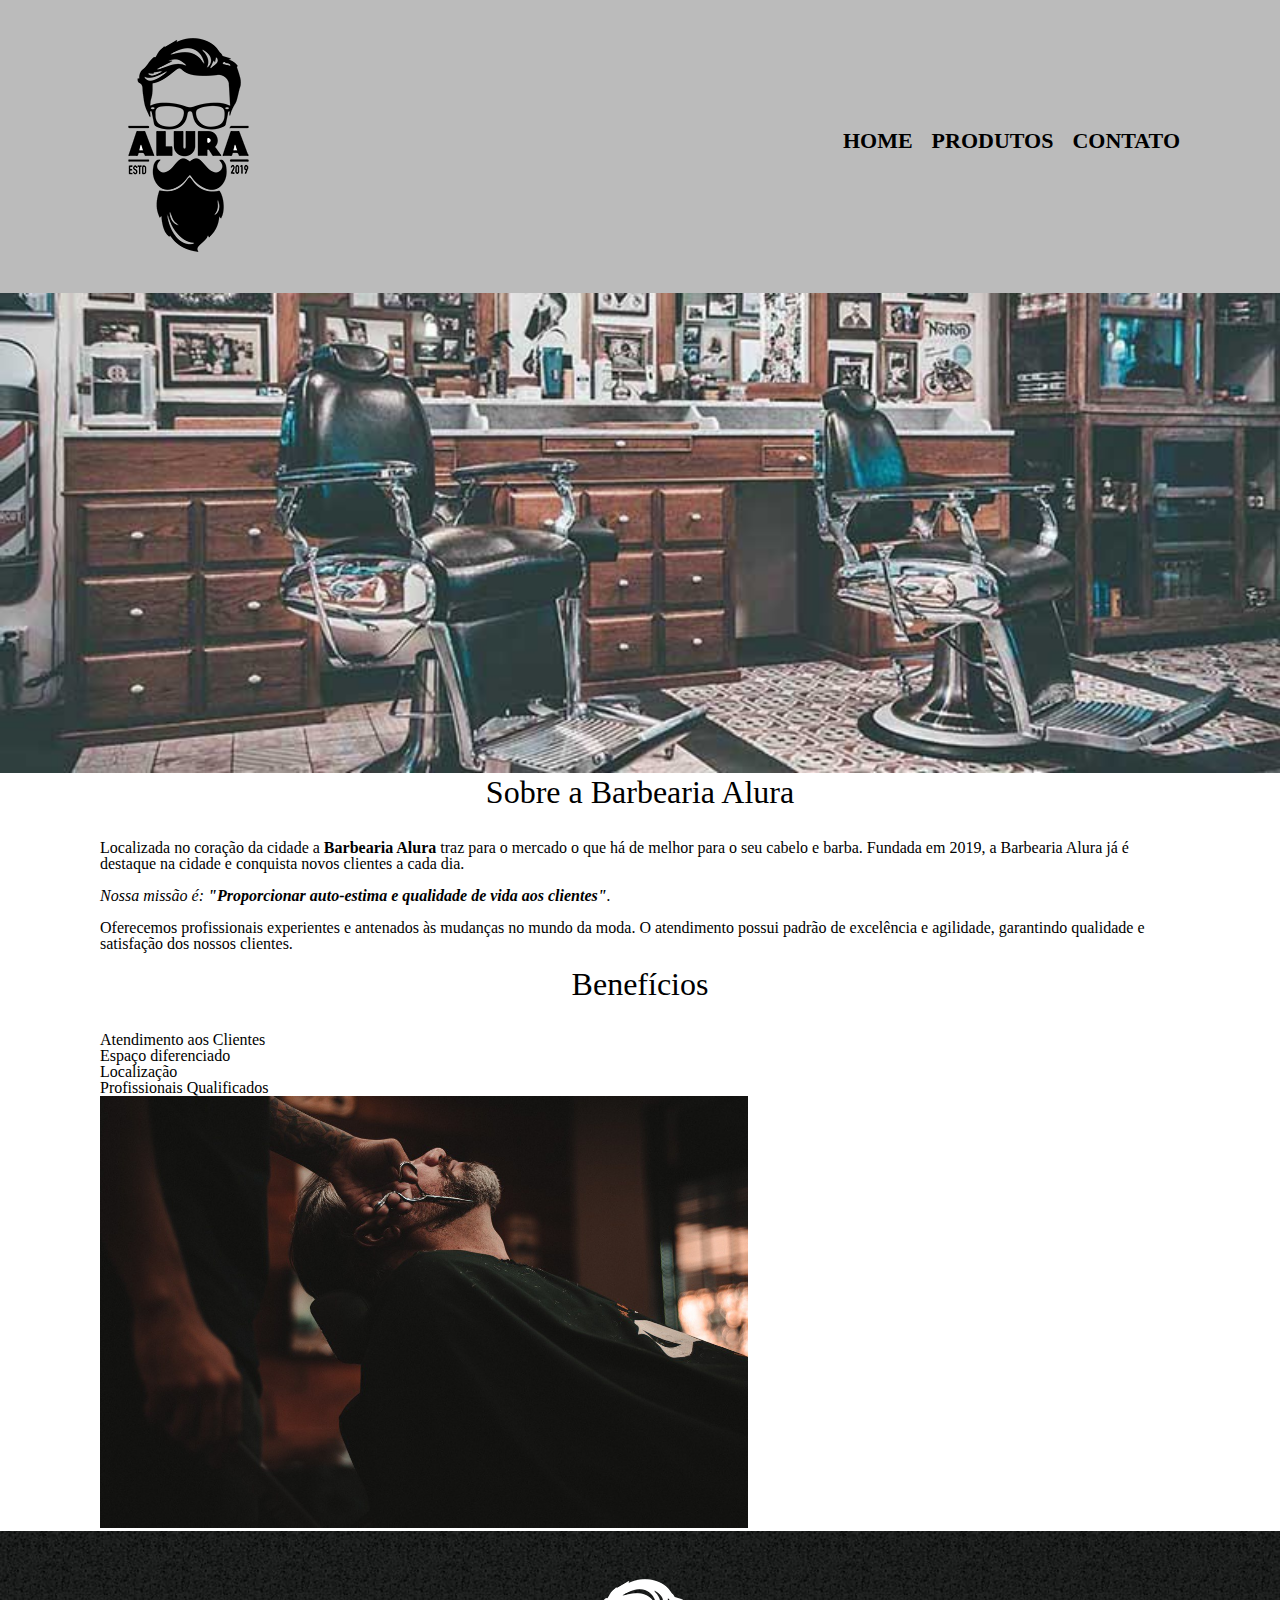
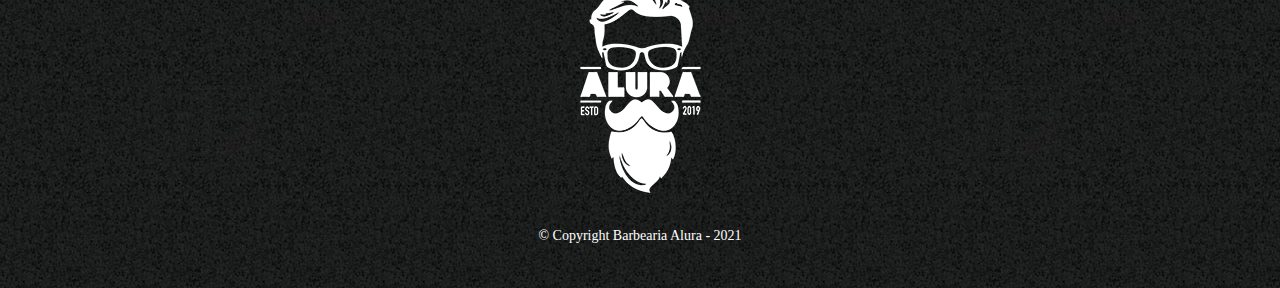
==== index.html @ 6071006e "Primeiro Commit de HTML/CSS" ====
<!DOCTYPE html>
<html lang="pt-br">
	<head>
		<meta charset="UTF-8">
		<title>Barbearia Alura</title>
		<link rel="stylesheet" href="reset.css">
		<link rel="stylesheet" href="style.css">
	</head>

	<body>
		<header>
			<div class="caixa-envelope-navegacao">			
				<h1><img src="logo.png"></h1>
				<nav>
					<ul>
						<li><a href="index.html">Home</a></li>
						<li><a href="produtos.html">Produtos</a></li>
						<li><a href="contato.html">Contato</a></li>
					</ul>			
				</nav>
			</div>
		</header>

		<img class="banner" src="banner.jpg">

		<main>
			<section class="principal">
				<h2 class="titulo-principal">Sobre a Barbearia Alura</h2>
		 
				<p>Localizada no coração da cidade a <strong>Barbearia Alura</strong> traz para o mercado o que há de melhor para o seu cabelo e barba. Fundada em 2019, a Barbearia Alura já é destaque na cidade e conquista novos clientes a cada dia.</p>

				<p id="missao"><em>Nossa missão é: <strong>"Proporcionar auto-estima e qualidade de vida aos clientes"</strong>.</em></p>

				<p>Oferecemos profissionais experientes e antenados às mudanças no mundo da moda. O atendimento possui padrão de excelência e agilidade, garantindo qualidade e satisfação dos nossos clientes.</p>
			</section>

			<section class="beneficios">
				<h3 class="titulo-principal">Benefícios</h3>

				<ul>
					<li class="itens">Atendimento aos Clientes</li>
					<li class="itens">Espaço diferenciado</li>
					<li class="itens">Localização</li>
					<li class="itens">Profissionais Qualificados</li>
				</ul>

				<img src="beneficios.jpg" class="imagembeneficios">
			</section>
		</main>

		<footer>
			<img src="logo-branco.png">
			<p class="copyright">&copy; Copyright Barbearia Alura - 2021</p>
		</footer>
	</body>
</html>
---- style.css ----
header {
	background: #BBBBBB;
	padding: 20px 0px;
}

.caixa-envelope-navegacao {
	position: relative;
	width: 1080px;
	margin: auto;
}

nav {
	position: absolute;
	right: 0px;
	top: 110px
}

nav li {
	display: inline;
	margin: 0 0 0 15px; //espaço para a esquerda
}

nav a {
	text-transform: uppercase;
	color: #000000;
	font-weight: bold;
	font-size: 22px;
	text-decoration: none;
}

nav a:hover {
	color: #C78C19;
	text-decoration: underline;
}

.produtos {
	width: 1080px;
	margin: 0 auto;
	padding: 50px 0px;

}

.produtos li {
	display: inline-block;
	text-align: center;
	width: 30%;
	vertical-align: top;
	margin: 1.5%;
	padding: 30px 20px;
	box-sizing: border-box;
	border:2px solid #000000;
	border-radius: 10px;
}

.produtos li:hover {
	border-color: #C78C19;
}

.produtos li:hover h2 {
	font-size: 34px;
}

.produtos li:active {
	border-color: #088C19;
}

.produtos h2 {
	font-size: 30px;
	font-weight: bold;
}

.produto-descricao {
	font-size: 22px; 
}

.produto-preco {
	font-size: 22px;
	font-weight: bold;
	padding: 10px 0px;
}

footer {
	text-align: center;
	background: url("bg.jpg");
	padding: 30px 0px;
}

.copyright {
	color: #FFFFFF;
	font-size: 14px;
	margin: 15px 0px;
}

main {
	width: 1080px;
	margin: 0px auto;
}

form {
	margin: 40px 0px;
}

form label, form legend {
	display: block;
	font-size: 20px;
	margin: 0 0 5px;
}

.input-padrao {
	display: block;
	margin: 0 0 12px;
	padding: 10px 20px;
	width: 50%
}

.checkbox {
	margin: 15px 0px;
}

.horarioatendimento {
	margin: 15px 0px;
}

.enviar {
	width: 40%;
	padding: 15px 0px;
	background: orange;
	color: white;
	font-weight: bold;
	font-size: 18px;
	border: none;
	border-radius: 15px;
	transition: 1s all;
	cursor: pointer;
}

.enviar:hover {
	background: darkorange;
	transform: scale(1.2);
}

table {
	margin: 40px 0px 20px;
}

thead {
	background: #555555;
	color: #FFFFFF;
	font-weight: bold;
}

td, th {
	border: 1px solid #000000;
	padding: 5px 12px;
}

/*CSS DA PÁGINA INICIAL*/

.banner {
	width: 100%;
}

.titulo-principal {
	text-align: center;
	font-size: 2em;
	margin: 0 0 1em;
}

.principal p {
	margin: 0 0 1em;
}

.principal strong {
	font-weight: bold;
}

.principal em {
	font-style: italic;
}

.imagembeneficios {
	width: 60%;
}
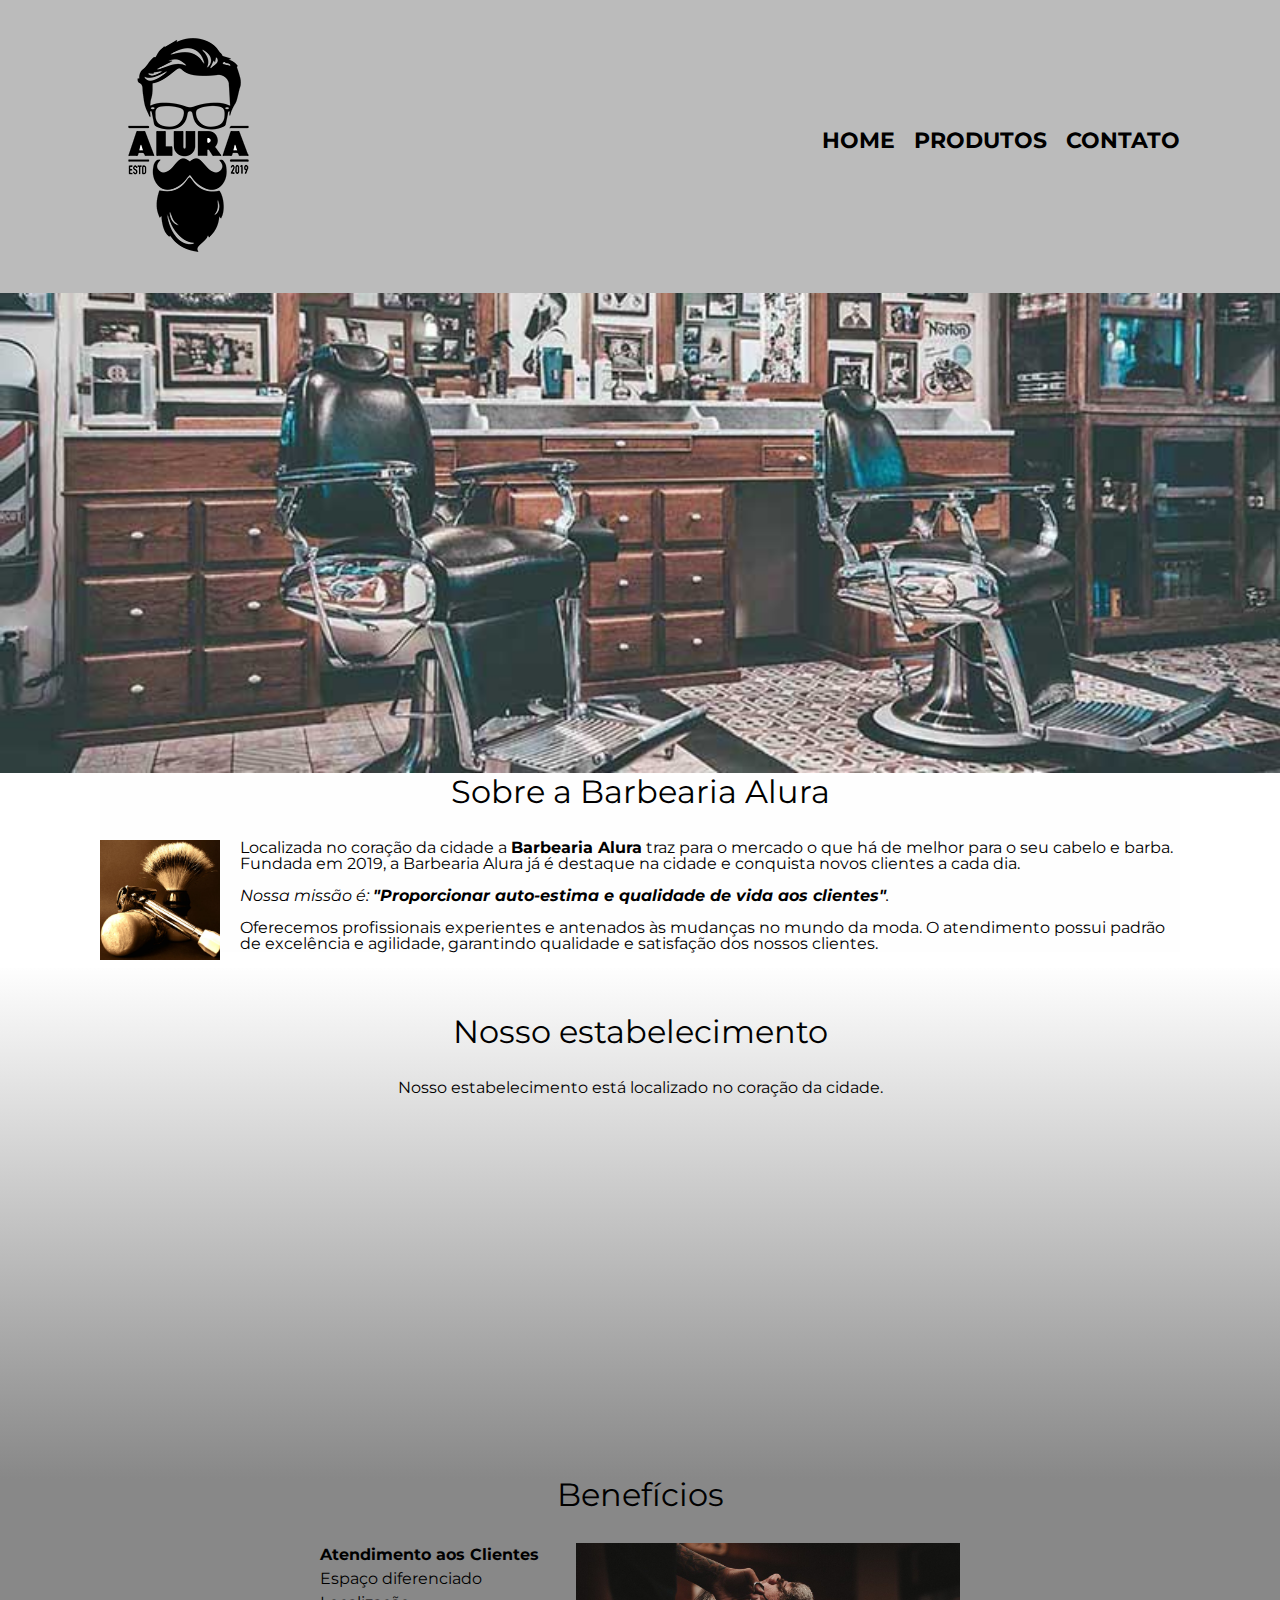
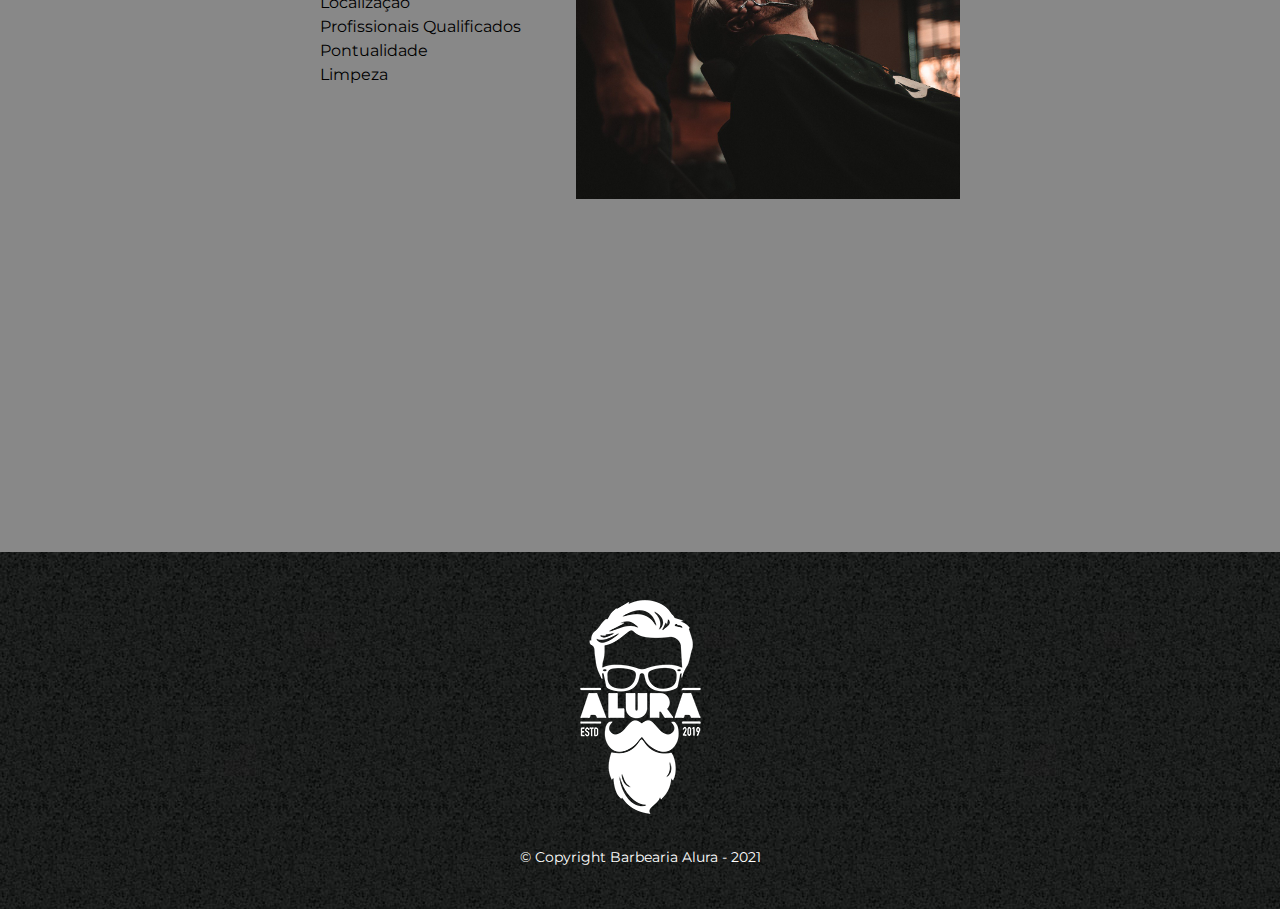
==== commit d1e83c3e: "Segundo commit" ====
--- a/index.html
+++ b/index.html
@@ -5,6 +5,7 @@
 		<title>Barbearia Alura</title>
 		<link rel="stylesheet" href="reset.css">
 		<link rel="stylesheet" href="style.css">
+		<link href="https://fonts.googleapis.com/css2?family=Montserrat&display=swap" rel="stylesheet">
 	</head>
 
 	<body>
@@ -25,7 +26,10 @@
 
 		<main>
 			<section class="principal">
+
 				<h2 class="titulo-principal">Sobre a Barbearia Alura</h2>
+
+				<img class="utensilios" src="utensilios.jpg" alt="Utensilios de um barbeiro">
 		 
 				<p>Localizada no coração da cidade a <strong>Barbearia Alura</strong> traz para o mercado o que há de melhor para o seu cabelo e barba. Fundada em 2019, a Barbearia Alura já é destaque na cidade e conquista novos clientes a cada dia.</p>
 
@@ -34,18 +38,38 @@
 				<p>Oferecemos profissionais experientes e antenados às mudanças no mundo da moda. O atendimento possui padrão de excelência e agilidade, garantindo qualidade e satisfação dos nossos clientes.</p>
 			</section>
 
+			<section class="mapa">
+				<h3 class="titulo-principal">Nosso estabelecimento</h3>
+				<p>Nosso estabelecimento está localizado no coração da cidade.</p>
+					
+				<div class="mapa-conteudo">
+					<iframe src="https://www.google.com/maps/embed?pb=!1m16!1m12!1m3!1d29254.195558795207!2d-46.65971080723521!3d-23.576543035706926!2m3!1f0!2f0!3f0!3m2!1i1024!2i768!4f13.1!2m1!1salura%20perto%20de%20S%C3%A3o%20Paulo%2C%20SP!5e0!3m2!1spt-BR!2sbr!4v1614711201762!5m2!1spt-BR!2sbr" width="100%" height="300" style="border:0;" allowfullscreen="" loading="lazy"></iframe>
+				</div>
+			</section>
+
 			<section class="beneficios">
 				<h3 class="titulo-principal">Benefícios</h3>
 
-				<ul>
-					<li class="itens">Atendimento aos Clientes</li>
-					<li class="itens">Espaço diferenciado</li>
-					<li class="itens">Localização</li>
-					<li class="itens">Profissionais Qualificados</li>
-				</ul>
+				<div class="conteudo-beneficios">
+					<ul class="lista-beneficios">
+						<li class="itens">Atendimento aos Clientes</li>
+						<li class="itens">Espaço diferenciado</li>
+						<li class="itens">Localização</li>
+						<li class="itens">Profissionais Qualificados</li>
+						<li class="itens">Pontualidade</li>
+						<li class="itens">Limpeza</li>
 
-				<img src="beneficios.jpg" class="imagembeneficios">
+
+					</ul><img src="beneficios.jpg" class="imagem-beneficios">
+
+				</div>
+
+				<div class="video">
+					<iframe width="560" height="315" src="https://www.youtube.com/embed/wcVVXUV0YUY" frameborder="0" allow="accelerometer; autoplay; clipboard-write; encrypted-media; gyroscope; picture-in-picture" allowfullscreen></iframe>
+				</div>
+
 			</section>
+		
 		</main>
 
 		<footer>
--- a/style.css
+++ b/style.css
@@ -1,3 +1,7 @@
+body {
+	font-family: 'Montserrat', sans-serif;
+}
+
 header {
 	background: #BBBBBB;
 	padding: 20px 0px;
@@ -92,8 +96,7 @@
 }
 
 main {
-	width: 1080px;
-	margin: 0px auto;
+	
 }
 
 form {
@@ -164,6 +167,14 @@
 	text-align: center;
 	font-size: 2em;
 	margin: 0 0 1em;
+	clear: left;
+}
+
+.principal {
+	background: #FEFEFE;
+	margin: 3em 0;
+	width: 1080px;
+	margin: 0px auto;
 }
 
 .principal p {
@@ -178,6 +189,56 @@
 	font-style: italic;
 }
 
-.imagembeneficios {
+.utensilios {
+	width: 120px;
+	float: left;
+	margin: 0 20px 20px 0; /*Cima, direita, baixo, esquerda*/
+}
+
+.mapa {
+	padding: 3em 0px; /*Tamanho proporcional ao tamanho da minha fonte.*/
+	background: linear-gradient(#FEFEFE, #888888);
+}
+
+.mapa-conteudo {
+	width: 1080px;
+	margin: 0px auto;
+}
+
+.mapa p {
+	margin: 0 0 2em 0; /*Tamanho proporcional ao tamanho da minha fonte.*/
+	text-align: center;
+}
+
+.beneficios {
+	margin-top: 3em 0;
+	background: #888888;
+}
+
+.conteudo-beneficios {
+	width: 640px;
+	margin: 0px auto;
+}
+
+.lista-beneficios {
+	width: 40%;
+	display: inline-block; /*A lista está block, portanto é aqui que devemos liberar o espaço para entrar a imagem.*/
+	vertical-align: top;
+}
+
+.itens {
+	line-height: 1.5;	
+}
+
+.itens:first-child {
+	font-weight: bold;
+}
+
+.imagem-beneficios {
 	width: 60%;
+}
+
+.video {
+	width: 560px;
+	margin: 2em auto 0; /*Dessa forma, o vídeo ficará centralizado.*/
 }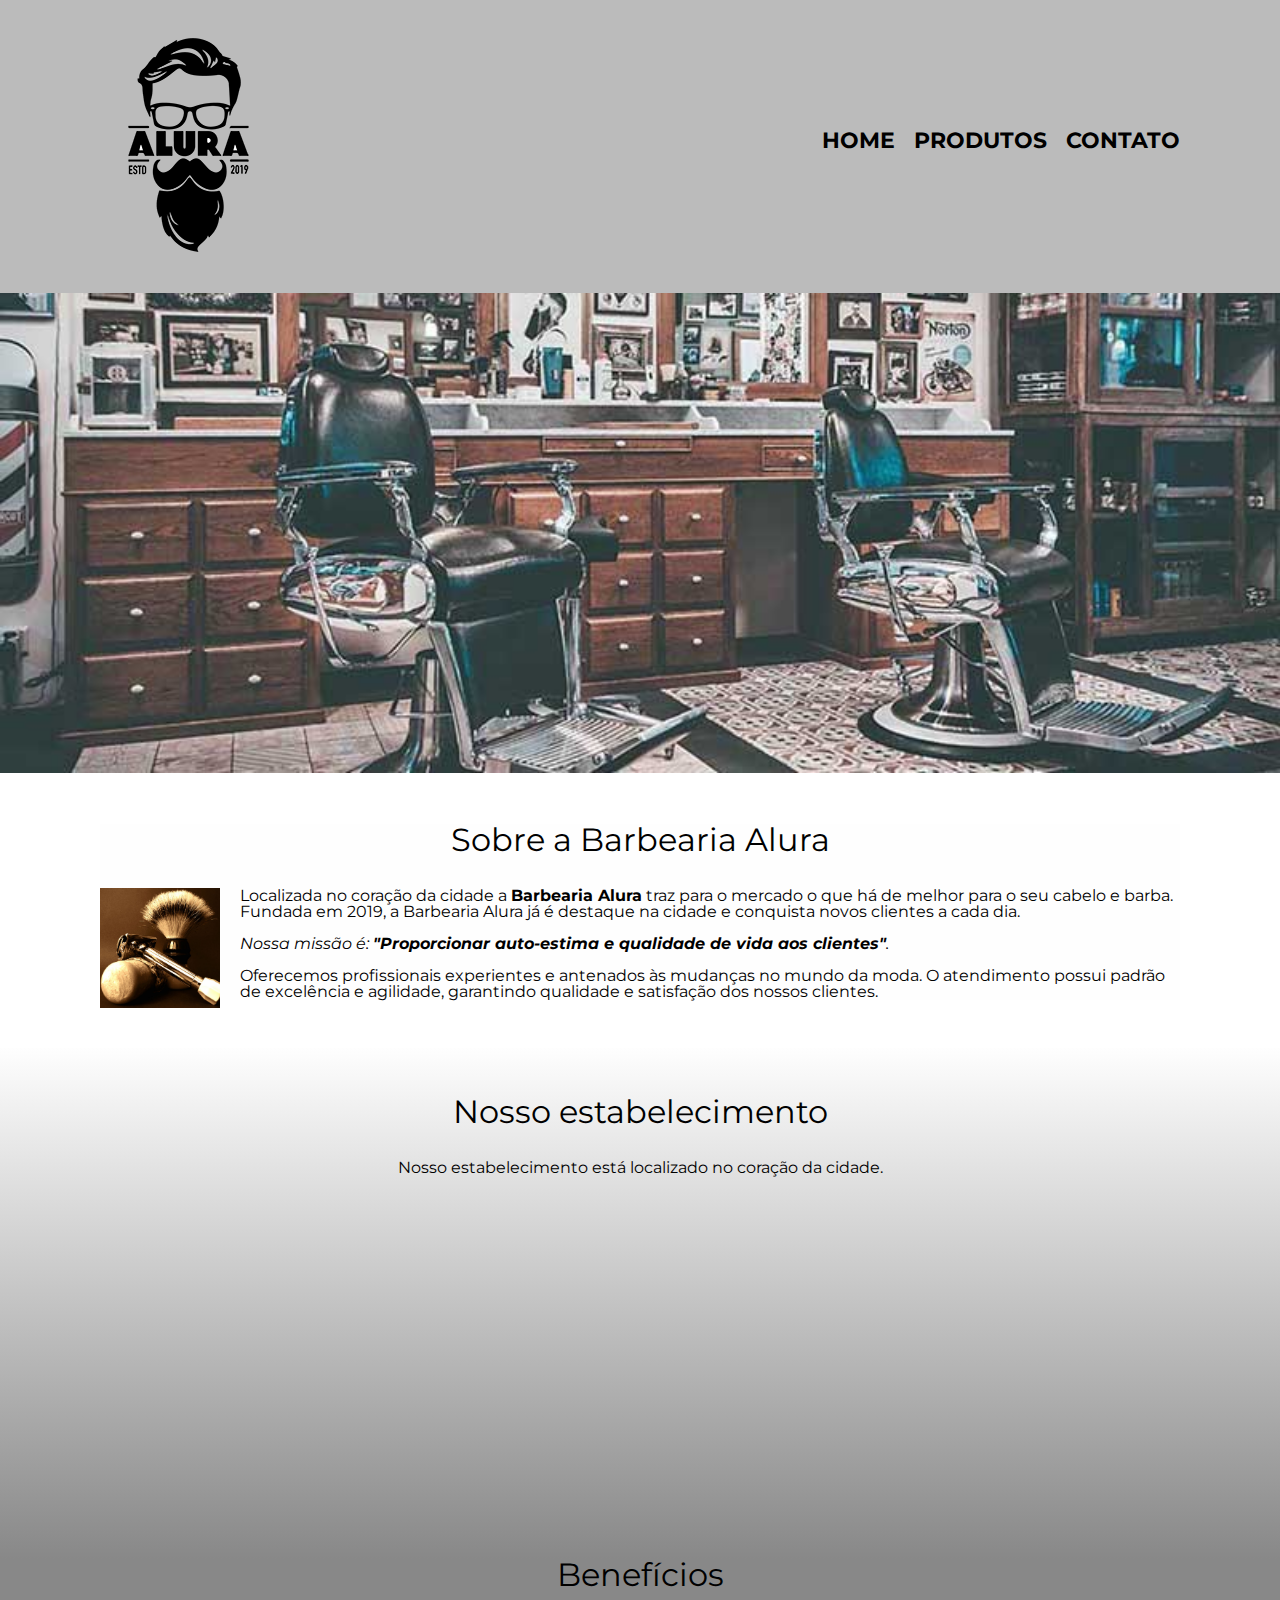
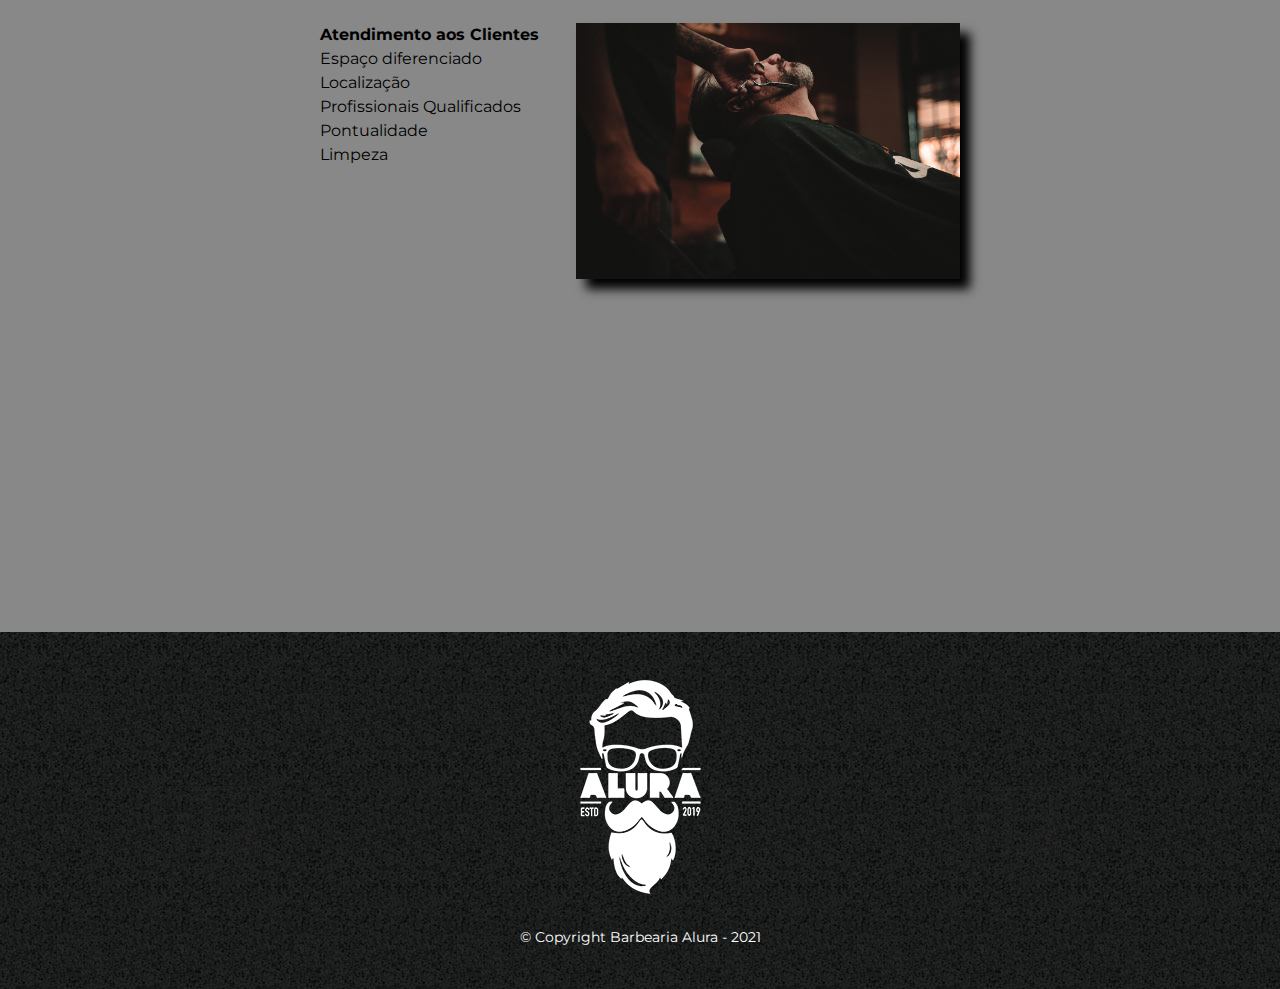
==== commit 3d4715e3: "Terceiro commit - página finalizada" ====
--- a/index.html
+++ b/index.html
@@ -2,6 +2,7 @@
 <html lang="pt-br">
 	<head>
 		<meta charset="UTF-8">
+		<meta name="viewport" content="width=device-width">
 		<title>Barbearia Alura</title>
 		<link rel="stylesheet" href="reset.css">
 		<link rel="stylesheet" href="style.css">
@@ -65,7 +66,7 @@
 				</div>
 
 				<div class="video">
-					<iframe width="560" height="315" src="https://www.youtube.com/embed/wcVVXUV0YUY" frameborder="0" allow="accelerometer; autoplay; clipboard-write; encrypted-media; gyroscope; picture-in-picture" allowfullscreen></iframe>
+					<iframe width="100%" height="315" src="https://www.youtube.com/embed/wcVVXUV0YUY" frameborder="0" allow="accelerometer; autoplay; clipboard-write; encrypted-media; gyroscope; picture-in-picture" allowfullscreen></iframe>
 				</div>
 
 			</section>
--- a/style.css
+++ b/style.css
@@ -172,9 +172,8 @@
 
 .principal {
 	background: #FEFEFE;
-	margin: 3em 0;
-	width: 1080px;
-	margin: 0px auto;
+	margin: 3em auto;
+	width: 1080px;
 }
 
 .principal p {
@@ -236,9 +235,57 @@
 
 .imagem-beneficios {
 	width: 60%;
+	opacity: 1;
+	transition: 400ms; /*Tempo de transição.*/
+	box-shadow: 10px 10px 10px 0px #000000;
+}
+
+.imagem-beneficios:hover { /*Quando o usuário passar o mouse, verá a imagem com opacidade de 30%*/
+	width: 60%;
+	opacity: 0.3;
 }
 
 .video {
 	width: 560px;
 	margin: 2em auto 0; /*Dessa forma, o vídeo ficará centralizado.*/
+}
+
+@media screen and (max-width: 480px) {
+	.caixa-envelope-navegacao, .principal, .mapa-conteudo, .conteudo-beneficios, .video {
+		width: auto;
+	}
+
+	h1 {
+		text-align: center;
+	}
+
+	nav {
+		position: static; /*Deixa de ser relativo e passa a ser estatico.Vamos sobrescrever apenas o que precisamos*/
+	}
+
+	.conteudo-beneficios, .imagem-beneficios {
+		width: 100%;
+	}
+
+	.principal {
+		margin: 2em auto;
+	}
+
+	.mapa {
+		padding: 1em;
+	}
+
+	.lista-beneficios {
+		display: inline;
+	}
+
+	.itens {
+		margin: 15px;
+		line-height: 8px;
+	}
+
+	.video {
+		margin: 1em auto -5px
+	}
+
 }